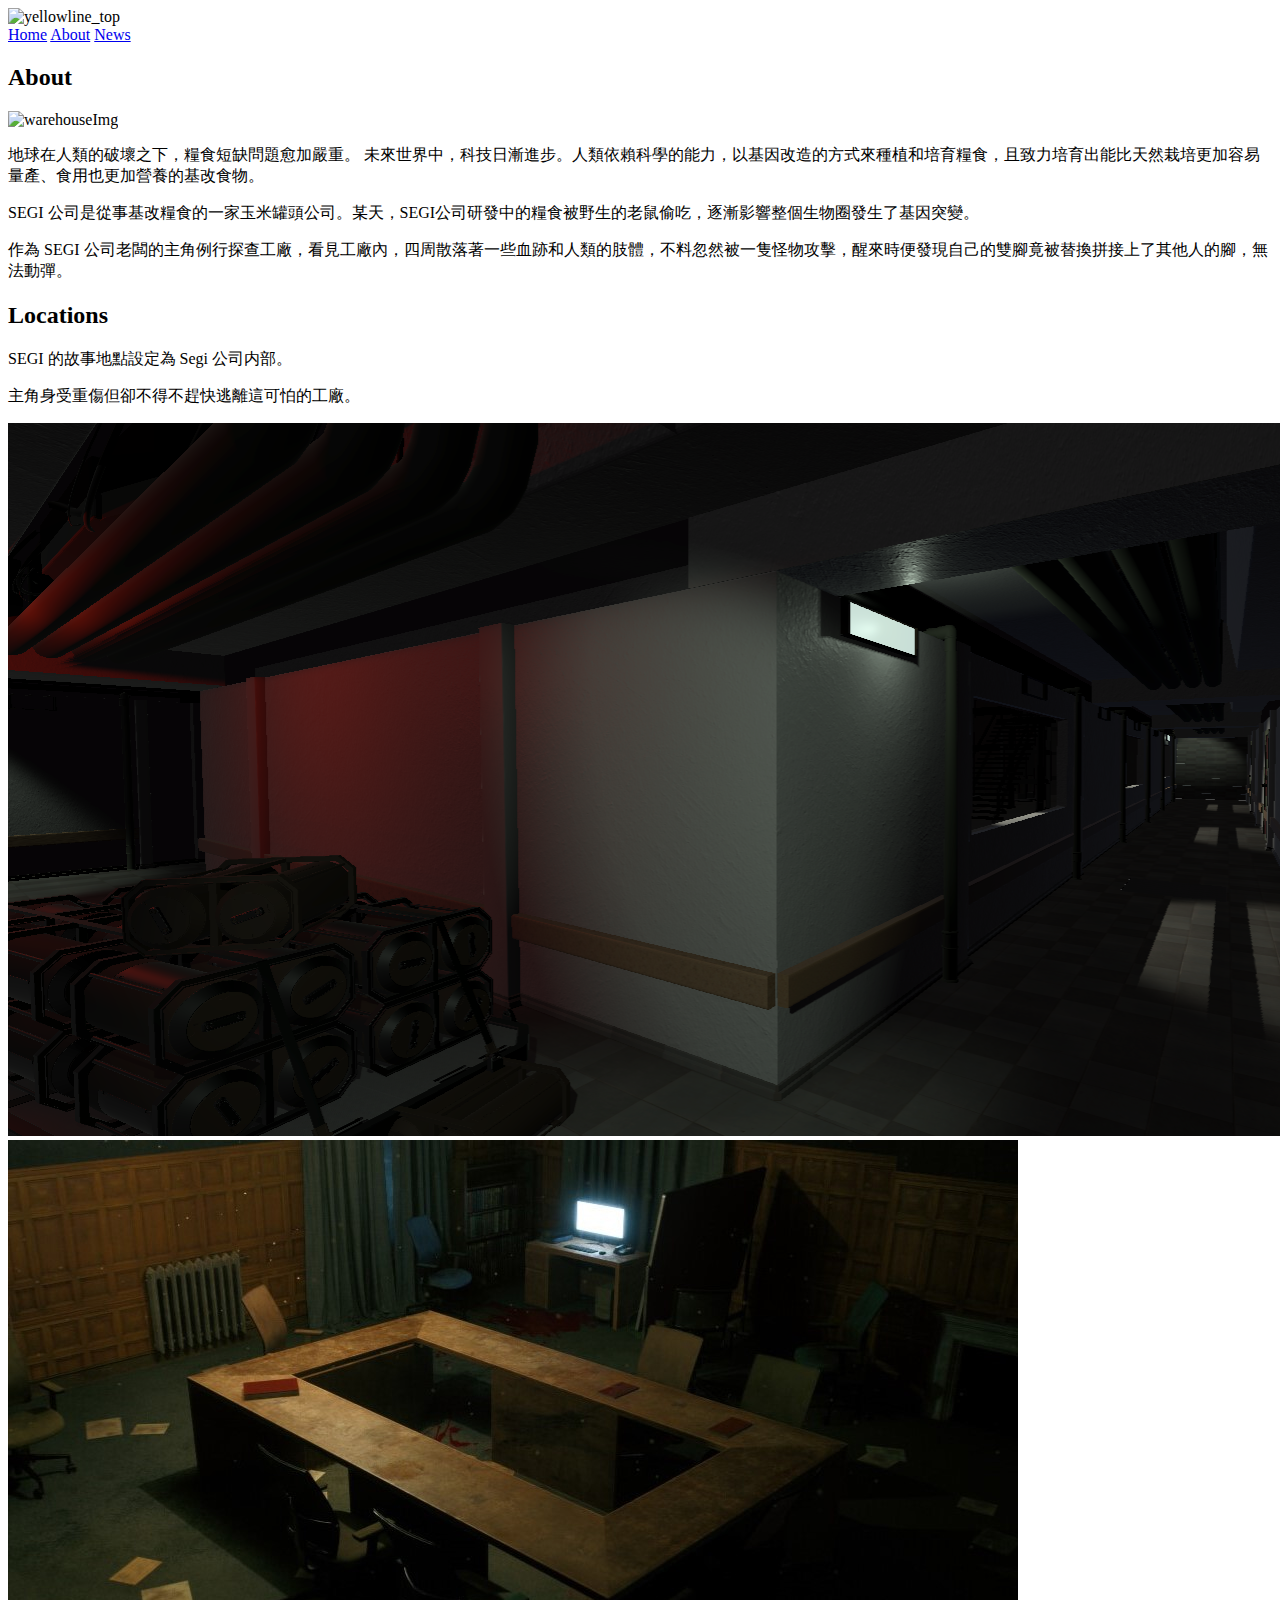
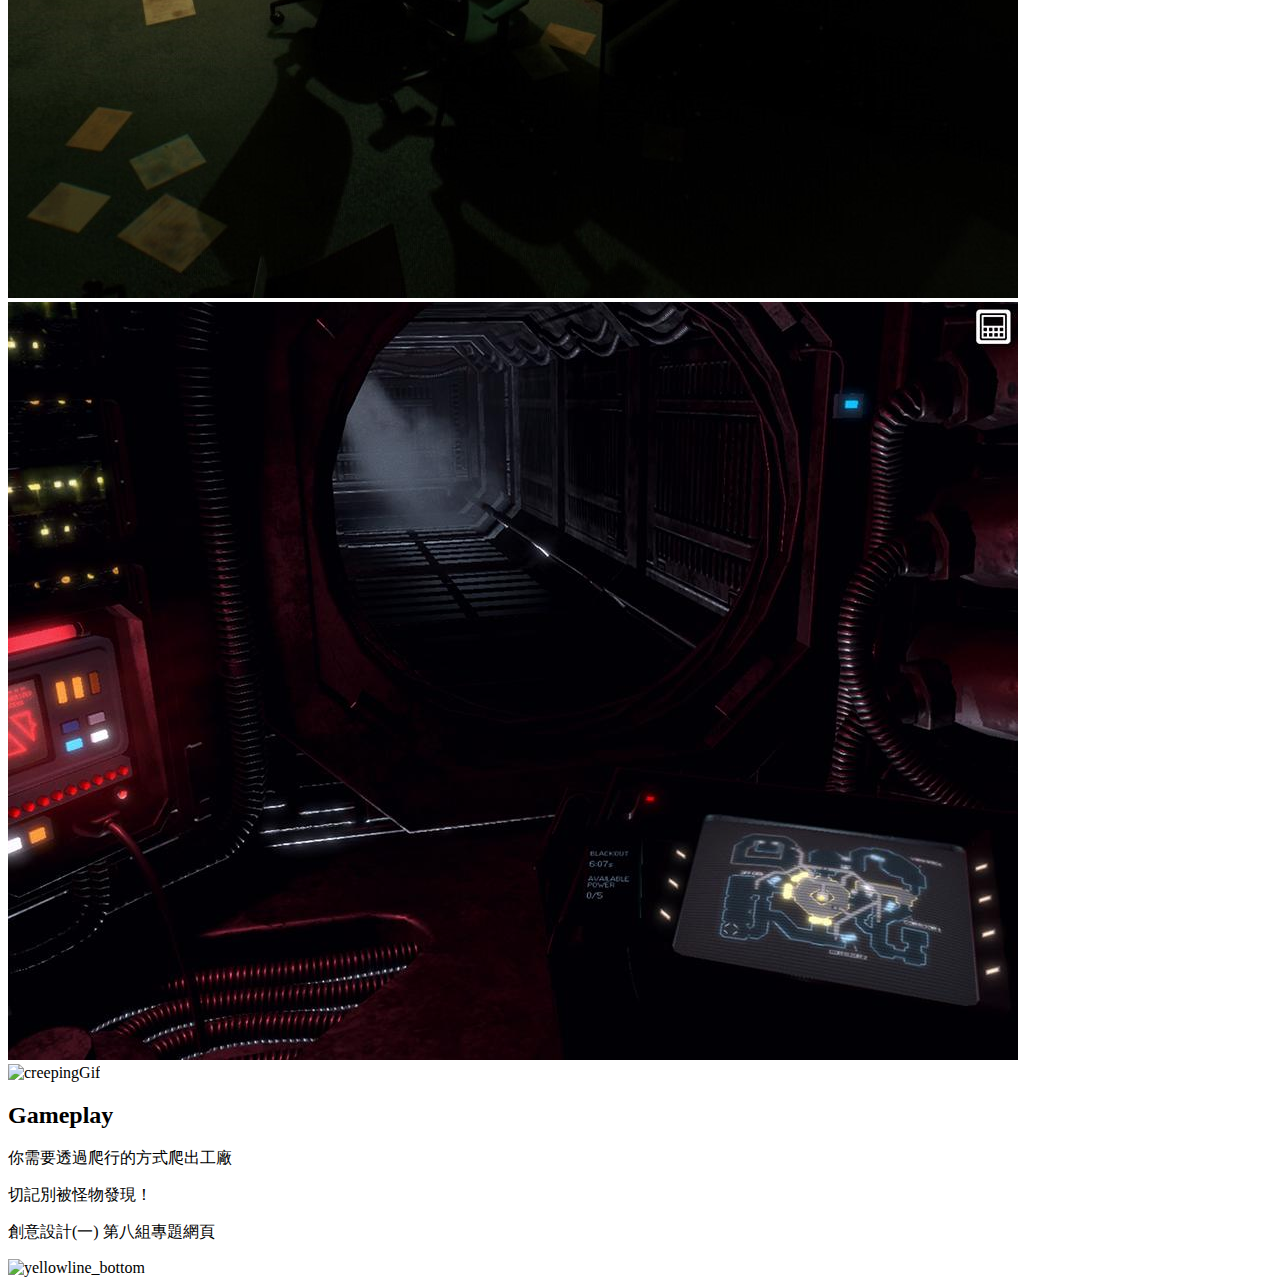
==== about.html @ afe6e3ba "SEGI websites uploaded" ====
<!DOCTYPE html>
<html lang="CH">
    <head >
        <meta charset="UTF-8">
        <meta http-equiv="X-UA-Compatible" content="IE=edge">
        <meta name="viewport" content="width=device-width, initial-scale=1.0">
        <title>SEGI | About</title>
        <link rel="icon" href="img/SEGI Icon.png">
    </head>
    <body>
        <header>          
            <!--上排黃色警告線-->
            <div class="content">     
                <img scr="img/yellowline_top.png" alt="yellowline_top">
            </div>              
            <!--導覽-->
            <div class="navigation">
                <nav>
                    <a href="index.html">Home</a>
                    <a href="about.html">About</a>
                    <a href="news.html">News</a>
                </nav>
            </div>
        </header>
        <main>
            <!--section_A-->
            <div class="section_A">
                <!--About標題文-->
                <div class="title_A">
                    <h2>About</h2>
                </div>
                <div class="aboutImg">
                    <img scr="img/warehouse.png" alt="warehouseImg" class="warehouseImg">
                </div>
                <div class="txt_A">
                    <p>地球在人類的破壞之下，糧食短缺問題愈加嚴重。
                        未來世界中，科技日漸進步。人類依賴科學的能力，以基因改造的方式來種植和培育糧食，且致力培育出能比天然栽培更加容易量產、食用也更加營養的基改食物。</p>
                    <p>SEGI 公司是從事基改糧食的一家玉米罐頭公司。某天，SEGI公司研發中的糧食被野生的老鼠偷吃，逐漸影響整個生物圈發生了基因突變。</p>
                    <p>作為 SEGI 公司老闆的主角例行探查工廠，看見工廠內，四周散落著一些血跡和人類的肢體，不料忽然被一隻怪物攻擊，醒來時便發現自己的雙腳竟被替換拼接上了其他人的腳，無法動彈。</p>
                </div>

            </div>
            <!--section_B-->
            <div class="section_B">
                <!--Location標題文-->
                <div class="title_B">
                    <h2>Locations</h2>
                </div>

                <!--地點圖，大張的-->
                <div class="txt_B">
                    <p> SEGI 的故事地點設定為 Segi 公司内部。</p>
                    <p>主角身受重傷但卻不得不趕快逃離這可怕的工廠。</p> 
                </div>
                <div class="corridorImg">
                    <img src="img/corridor.png" alt="corridorImg">
                </div>
                <!--地點圖，小張的-->
                <div class="locationImg">
                    <img src="img/office.jpg" alt="officeImg">
                    <img src="img/pipeline.jpg" alt="pipelineImg">
                </div>

            </div>
            <!--section_C-->
            <div class="section_C">
                <!--爬行GIF-->
                <div class="creepingGif">
                    <img src="img/creeping.gif" alt="creepingGif">
                </div>
                <!--Gameplay標題文-->
                <div class="title_C">
                    <h2>Gameplay</h2>
                </div>
                <div class="txt_C">
                    <p>你需要透過爬行的方式爬出工廠</p>
                    <p>切記別被怪物發現！</p>
                </div>
            </div>
        </main>
        <footer>
            <!--copyright-->
            <div class="bottom">
                <p>創意設計(一) 第八組專題網頁</p>
                <!--下排黃色警告線-->
                <img scr="img/yellowline_bottom.png" alt="yellowline_bottom">
            </div>
        </footer>
    </body>
</html>
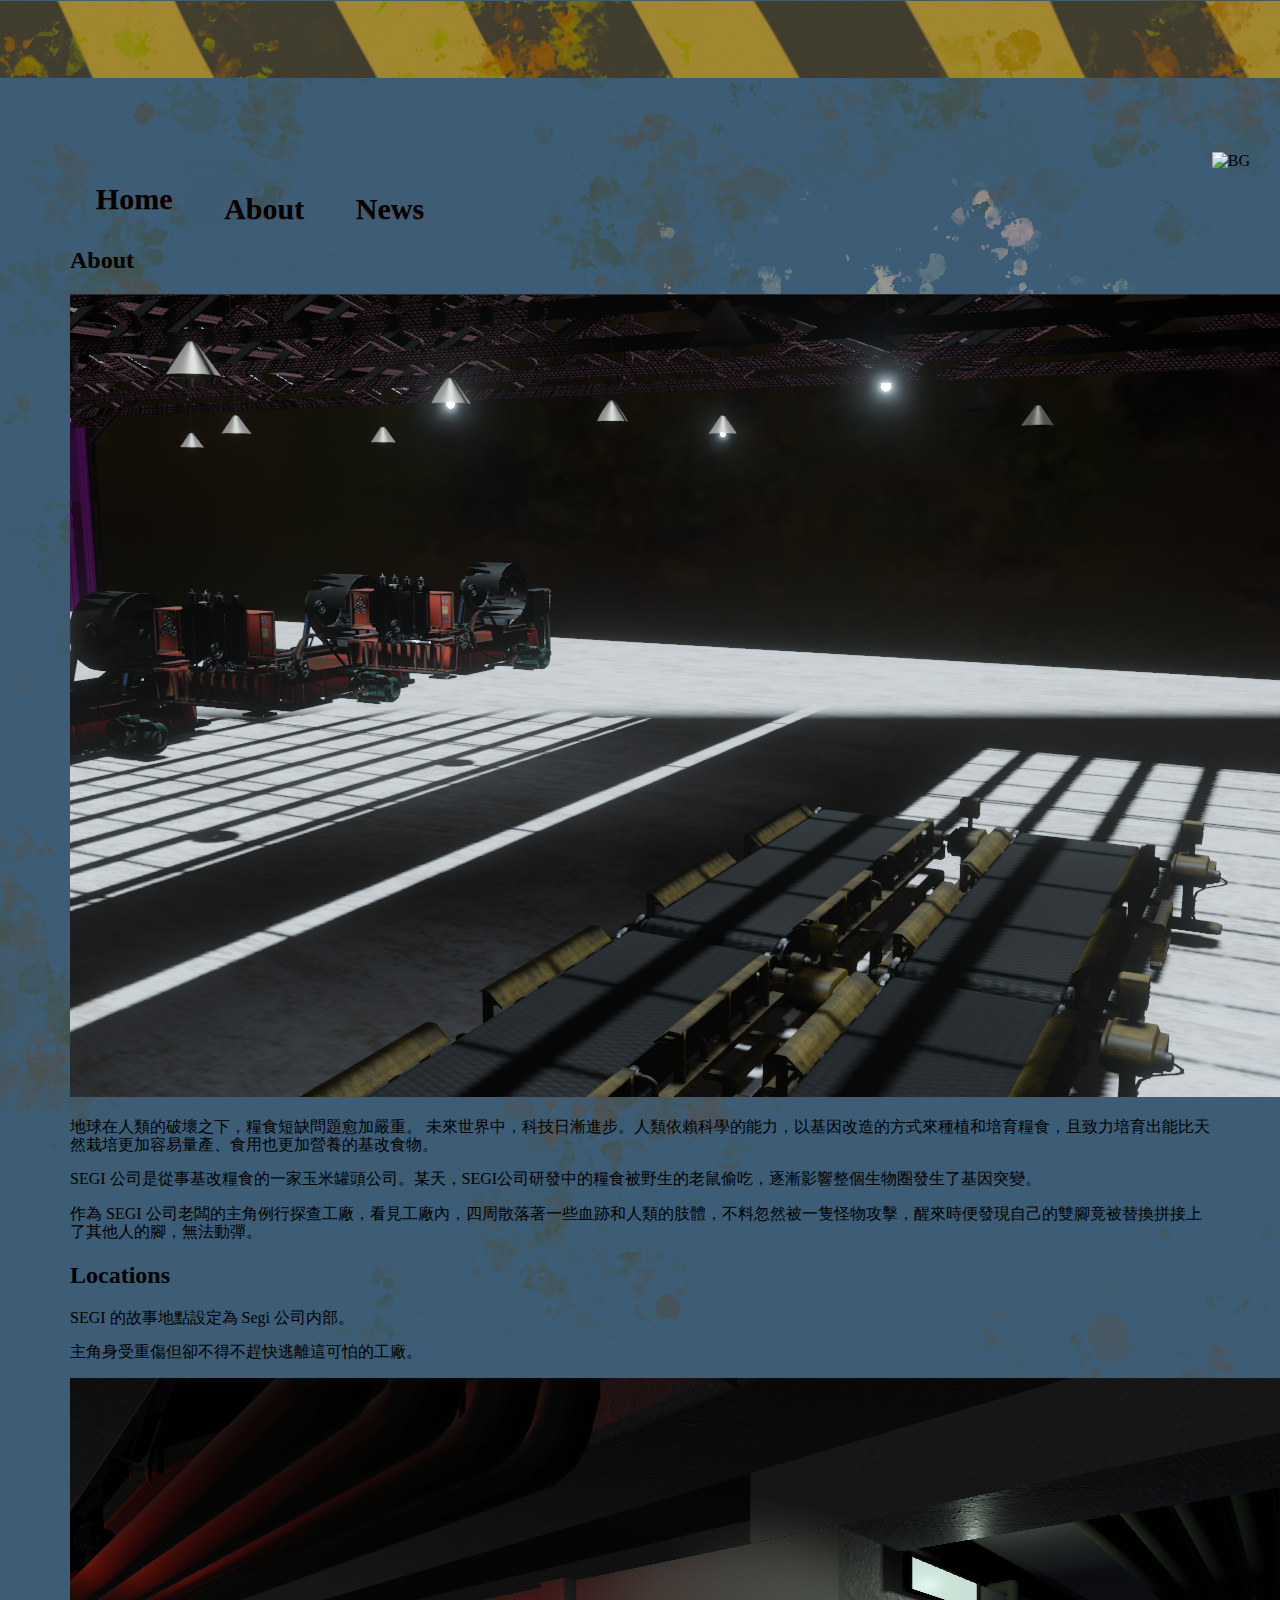
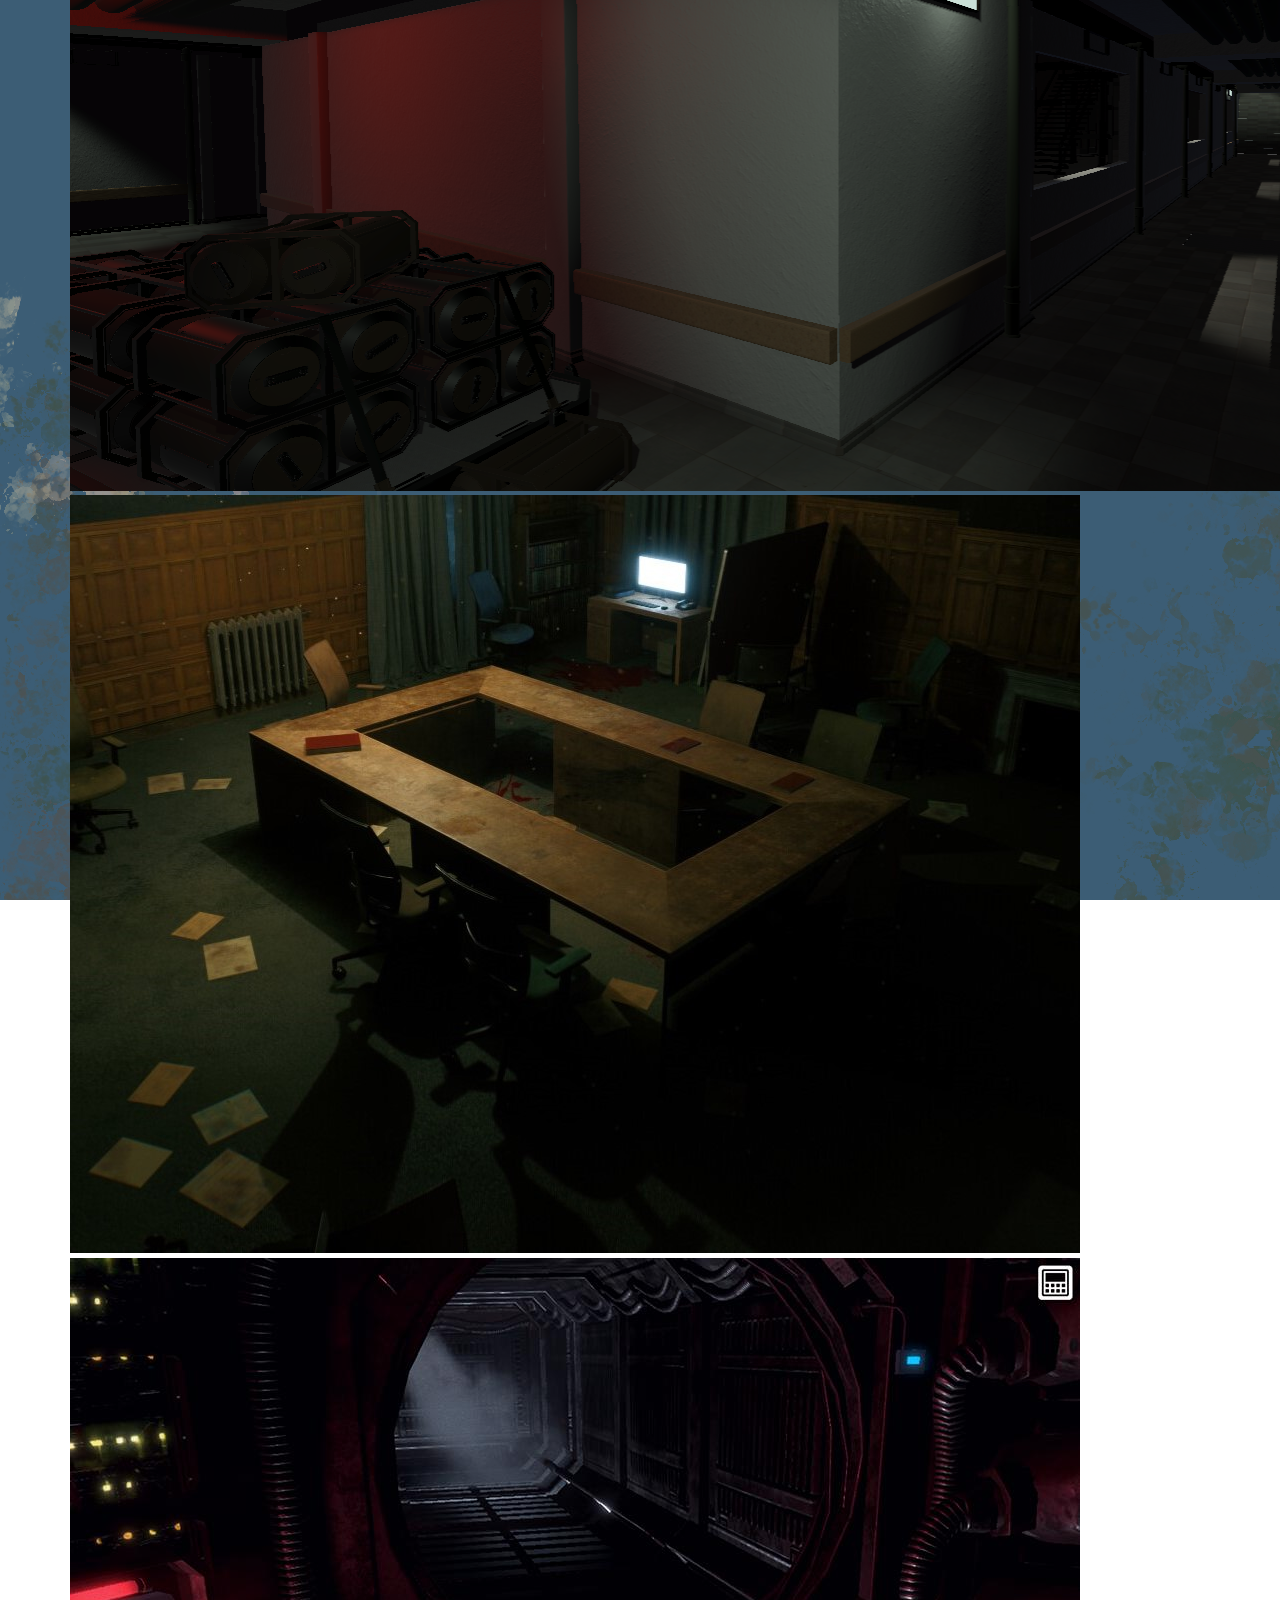
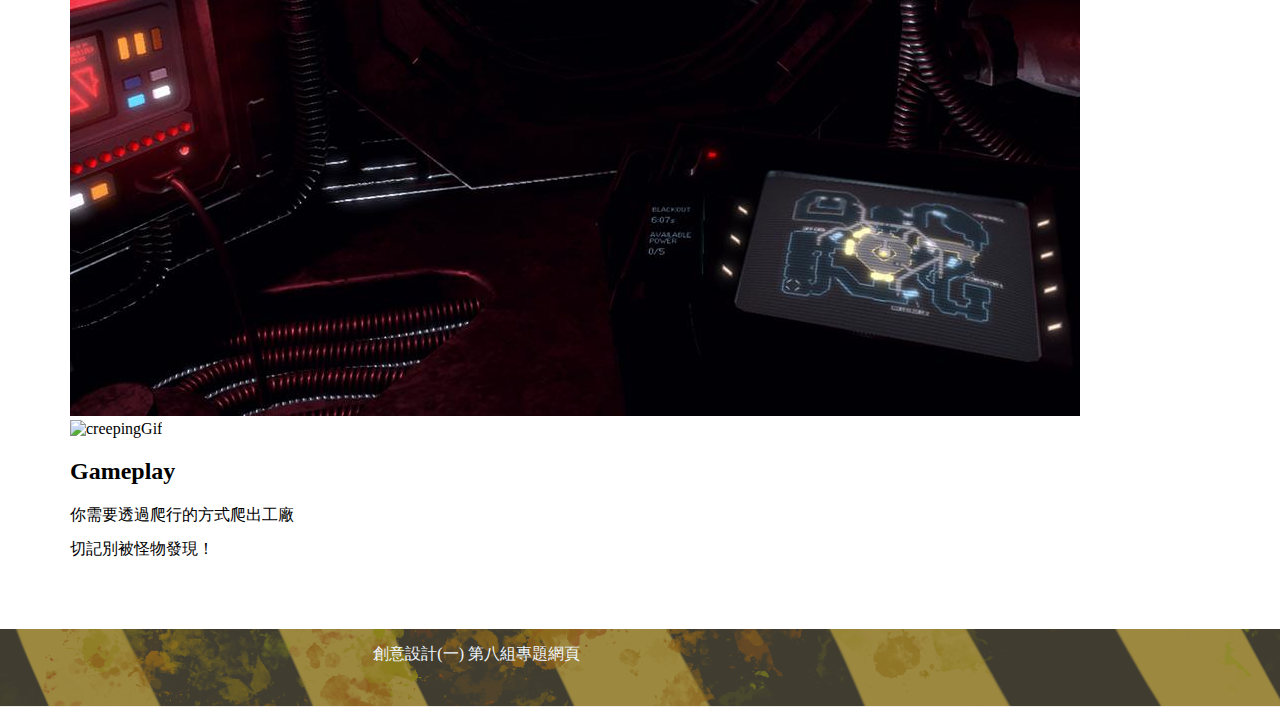
==== commit f6c8f0ae: "add Css.file" ====
--- a/about.html
+++ b/about.html
@@ -6,40 +6,45 @@
         <meta name="viewport" content="width=device-width, initial-scale=1.0">
         <title>SEGI | About</title>
         <link rel="icon" href="img/SEGI Icon.png">
+        <link rel="stylesheet" href="CSS/normalize.css"> 
+        <link rel="stylesheet" href="CSS/style.css">
+        <link rel="stylesheet" href="CSS/about.css">
     </head>
     <body>
         <header>          
             <!--上排黃色警告線-->
             <div class="content">     
-                <img scr="img/yellowline_top.png" alt="yellowline_top">
+                <img src="img/yellowlineUp.png" alt="yellowline_top">
             </div>              
-            <!--導覽-->
-            <div class="navigation">
-                <nav>
-                    <a href="index.html">Home</a>
-                    <a href="about.html">About</a>
-                    <a href="news.html">News</a>
-                </nav>
-            </div>
+        
         </header>
         <main>
+            <!-- BG -->
+            <div class="background">
+                <img src="./img/segi_background2.png" alt="BG">
+            </div>
+            <!-- nav -->
+            <nav class="navigation">
+                <a href="index.html" class="Home" >Home</a>
+                <a href="about.html" class="About">About</a>
+                <a href="news.html" class="News">News</a>
+            </nav>
             <!--section_A-->
-            <div class="section_A">
                 <!--About標題文-->
-                <div class="title_A">
+                <div class="About_title">
                     <h2>About</h2>
                 </div>
-                <div class="aboutImg">
-                    <img scr="img/warehouse.png" alt="warehouseImg" class="warehouseImg">
+                <div class="A_index">
+                    <div class="aboutImg">
+                        <img src="img/warehouse.png" alt="warehouseImg" class="warehouseImg">
+                    </div>
+                    <div class="txt_A">
+                        <p>地球在人類的破壞之下，糧食短缺問題愈加嚴重。
+                            未來世界中，科技日漸進步。人類依賴科學的能力，以基因改造的方式來種植和培育糧食，且致力培育出能比天然栽培更加容易量產、食用也更加營養的基改食物。</p>
+                        <p>SEGI 公司是從事基改糧食的一家玉米罐頭公司。某天，SEGI公司研發中的糧食被野生的老鼠偷吃，逐漸影響整個生物圈發生了基因突變。</p>
+                        <p>作為 SEGI 公司老闆的主角例行探查工廠，看見工廠內，四周散落著一些血跡和人類的肢體，不料忽然被一隻怪物攻擊，醒來時便發現自己的雙腳竟被替換拼接上了其他人的腳，無法動彈。</p>
+                    </div>
                 </div>
-                <div class="txt_A">
-                    <p>地球在人類的破壞之下，糧食短缺問題愈加嚴重。
-                        未來世界中，科技日漸進步。人類依賴科學的能力，以基因改造的方式來種植和培育糧食，且致力培育出能比天然栽培更加容易量產、食用也更加營養的基改食物。</p>
-                    <p>SEGI 公司是從事基改糧食的一家玉米罐頭公司。某天，SEGI公司研發中的糧食被野生的老鼠偷吃，逐漸影響整個生物圈發生了基因突變。</p>
-                    <p>作為 SEGI 公司老闆的主角例行探查工廠，看見工廠內，四周散落著一些血跡和人類的肢體，不料忽然被一隻怪物攻擊，醒來時便發現自己的雙腳竟被替換拼接上了其他人的腳，無法動彈。</p>
-                </div>
-
-            </div>
             <!--section_B-->
             <div class="section_B">
                 <!--Location標題文-->
@@ -83,7 +88,7 @@
             <div class="bottom">
                 <p>創意設計(一) 第八組專題網頁</p>
                 <!--下排黃色警告線-->
-                <img scr="img/yellowline_bottom.png" alt="yellowline_bottom">
+                <img src="img/yellowlineDown.png" alt="yellowline_top" class="topimg">
             </div>
         </footer>
     </body>
--- a/CSS/style.css
+++ b/CSS/style.css
@@ -0,0 +1,131 @@
+html
+{
+    font-family: Jura;
+    box-sizing: border-box;
+    
+}
+a
+{
+    text-decoration:none;
+    font-weight: 700;
+    color: #000000;
+}
+
+
+main{
+    margin: 70px; 
+}
+body 
+{
+    background-image:url("../img/background.png");
+    overflow-x: hidden;
+    background-repeat:no-repeat;
+}
+
+*,*:after,*:before
+{
+    box-sizing: inherit;
+}
+
+/* bg */
+.background
+{
+    position: absolute;
+    z-index: -1;
+    right:30px;
+   
+}
+.background img
+{
+
+    width: 1450px;
+    height: 2000px;
+}
+/* nav */
+.navigation 
+{
+    display: flex;
+    justify-content: space-around;
+    width:380px;
+    font-size: 30px;
+    text-shadow: 0px 1.2px 0px #643434;
+}
+.Home
+{
+    margin-top: 30px;
+}
+.About
+{
+    margin-top: 40px;
+}
+.News
+{
+    margin-top: 40px;
+}
+
+/* logo */
+.section_01
+{
+    display: flex;
+    flex-direction: row-reverse;
+}
+.logoImg
+{
+    width: 250px;
+    margin: 50px;
+}
+
+/* title image */
+.mainmenu
+{
+   text-align: center;
+}
+.titleImg
+{
+   width: 1000px;
+}
+
+.txt_02
+{
+    margin-top: 100px;
+    font-family: Impact;
+}
+.txt_02 h3
+{
+    font-size: 35px;
+}
+
+/* 3 */
+
+.section_03
+{
+    margin-top: 300px;
+    margin-bottom: 300px;
+    display: flex;
+    justify-content: space-around;
+    font-size: 30px;
+}
+
+.section_03 img
+{
+    width:400px;
+    height: 250px;
+}
+
+.left{
+    text-align: center;
+}
+
+.right
+{
+    text-align: center;
+}
+
+/* footer */
+.bottom p 
+{
+    position: absolute;
+    right: 700px;
+    color: aliceblue;
+    font-weight: 800px;
+}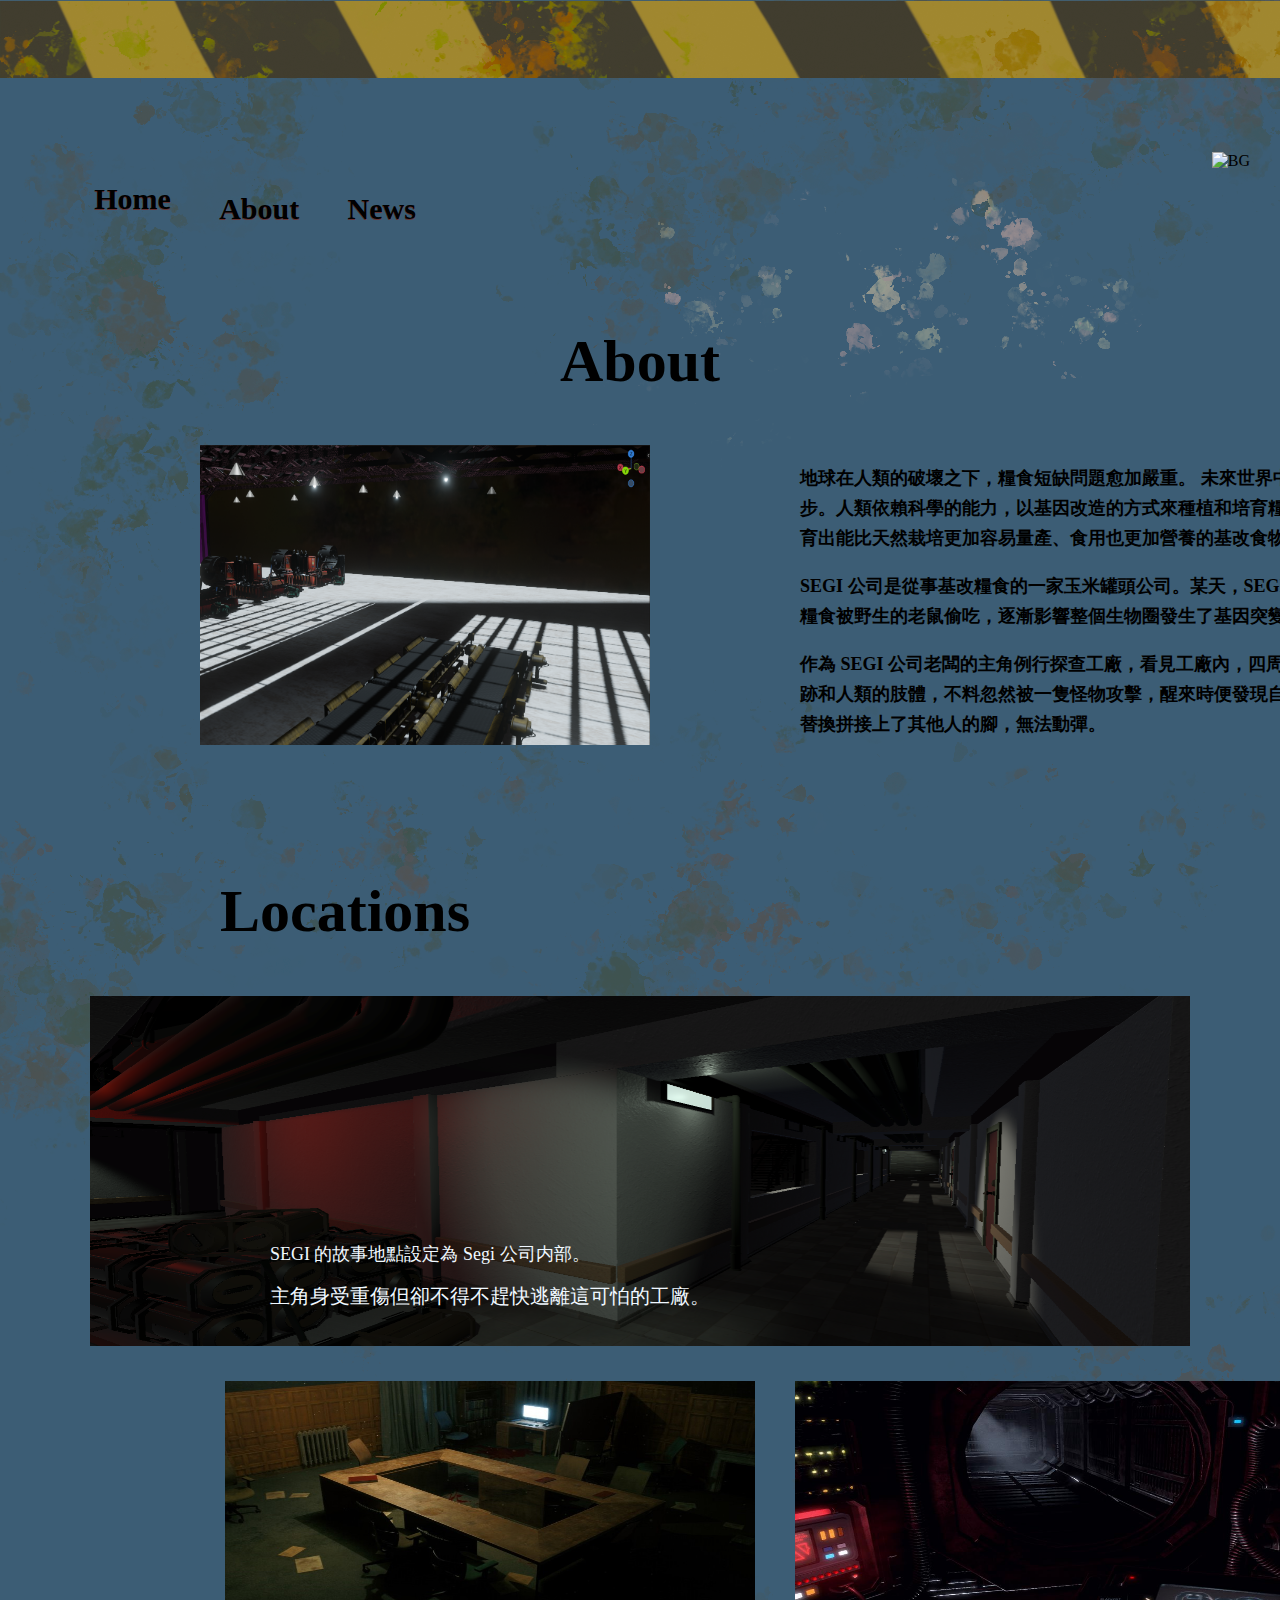
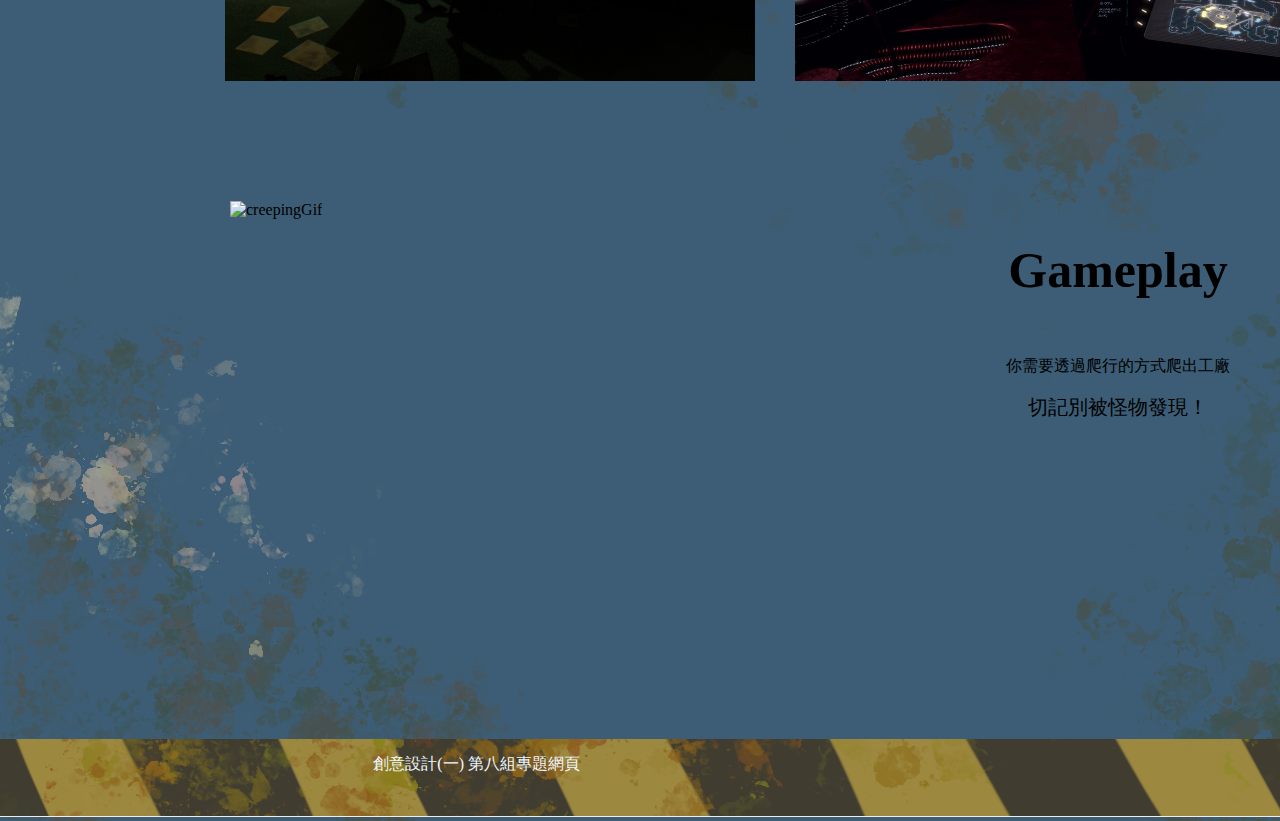
==== commit 43cc541b: "error correction" ====
--- a/about.html
+++ b/about.html
@@ -20,7 +20,7 @@
         </header>
         <main>
             <!-- BG -->
-            <div class="background">
+            <div class="background_about">
                 <img src="./img/segi_background2.png" alt="BG">
             </div>
             <!-- nav -->
@@ -55,15 +55,17 @@
                 <!--地點圖，大張的-->
                 <div class="txt_B">
                     <p> SEGI 的故事地點設定為 Segi 公司内部。</p>
-                    <p>主角身受重傷但卻不得不趕快逃離這可怕的工廠。</p> 
+                    <p id="big">主角身受重傷但卻不得不趕快逃離這可怕的工廠。</p> 
                 </div>
-                <div class="corridorImg">
-                    <img src="img/corridor.png" alt="corridorImg">
-                </div>
-                <!--地點圖，小張的-->
-                <div class="locationImg">
-                    <img src="img/office.jpg" alt="officeImg">
-                    <img src="img/pipeline.jpg" alt="pipelineImg">
+                <div class="B_img">
+                    <div class="corridorImg">
+                        <img src="img/corridor.png" alt="corridorImg" class="B_bigImg">
+                    </div>
+                    <!--地點圖，小張的-->
+                    <div class="locationImg">
+                        <img src="img/office.jpg" alt="officeImg" class="B_smallImg">
+                        <img src="img/pipeline.jpg" alt="pipelineImg"  class="B_smallImg">
+                    </div>
                 </div>
 
             </div>
@@ -74,12 +76,12 @@
                     <img src="img/creeping.gif" alt="creepingGif">
                 </div>
                 <!--Gameplay標題文-->
-                <div class="title_C">
+                <div class="gameplay_txt">
                     <h2>Gameplay</h2>
-                </div>
-                <div class="txt_C">
-                    <p>你需要透過爬行的方式爬出工廠</p>
-                    <p>切記別被怪物發現！</p>
+                    <div class="txt_C">
+                        <p>你需要透過爬行的方式爬出工廠</p>
+                        <p id="dont">切記別被怪物發現！</p>
+                    </div>
                 </div>
             </div>
         </main>
--- a/CSS/style.css
+++ b/CSS/style.css
@@ -37,7 +37,6 @@
 }
 .background img
 {
-
     width: 1450px;
     height: 2000px;
 }
@@ -46,7 +45,7 @@
 {
     display: flex;
     justify-content: space-around;
-    width:380px;
+    width:370px;
     font-size: 30px;
     text-shadow: 0px 1.2px 0px #643434;
 }
--- a/CSS/about.css
+++ b/CSS/about.css
@@ -0,0 +1,113 @@
+/* BG */
+.background_about
+{
+    position: absolute;
+    z-index: -1;
+    right:30px;
+
+}
+.background_about img
+{
+    width: 1450px;
+    height: 2300px;
+    margin-bottom: 100px;
+}
+/* A */
+.About_title
+{
+    margin-right: 490px;
+    font-size: 40px;
+    margin-top: 50px;
+    display: flex;
+    flex-direction: row-reverse;
+}
+.A_index
+{
+    margin-left: 130px;
+    width: 1200px;
+    display: flex;
+    justify-content: space-between;
+}
+.warehouseImg
+{
+    width: 450px;
+    height: 300px;
+}
+
+.txt_A
+{
+    font-size: 18px;
+    font-weight: 600;
+    width:600px;
+    line-height: 30px;
+}
+/* B */
+.title_B
+{
+    margin:120px auto 0px 150px;
+    font-size: 40px;
+}
+.txt_B
+{
+    position: absolute;
+    color: aliceblue;
+    margin-top: 230px;
+    left:270px;
+    font-size: 18px;
+}
+#big{
+    font-size: 20px;
+}
+.B_img
+{
+    text-align: center;
+}
+.B_bigImg
+{
+    width: 1100px;
+    height:350px;
+}
+
+.B_smallImg
+{
+    width:530px;
+}
+
+.locationImg
+{
+    margin: 30px 155px;
+    width:1100px;
+    height: 300px;
+    display: flex;
+    justify-content: space-between;
+}
+/* C */
+.section_C
+{
+    width: 1000px;
+    margin: 120px auto 300px 160px;
+    display: flex;
+    justify-content: space-between;
+
+}
+
+.gameplay_txt
+{
+    display:flex;
+    flex-direction:column ;
+    text-align: center;
+}
+ 
+.creepingGif img
+{
+    width: 700px;
+}
+
+.gameplay_txt h2
+{
+    font-size: 50px;
+}
+#dont
+{
+    font-size: 20px;
+}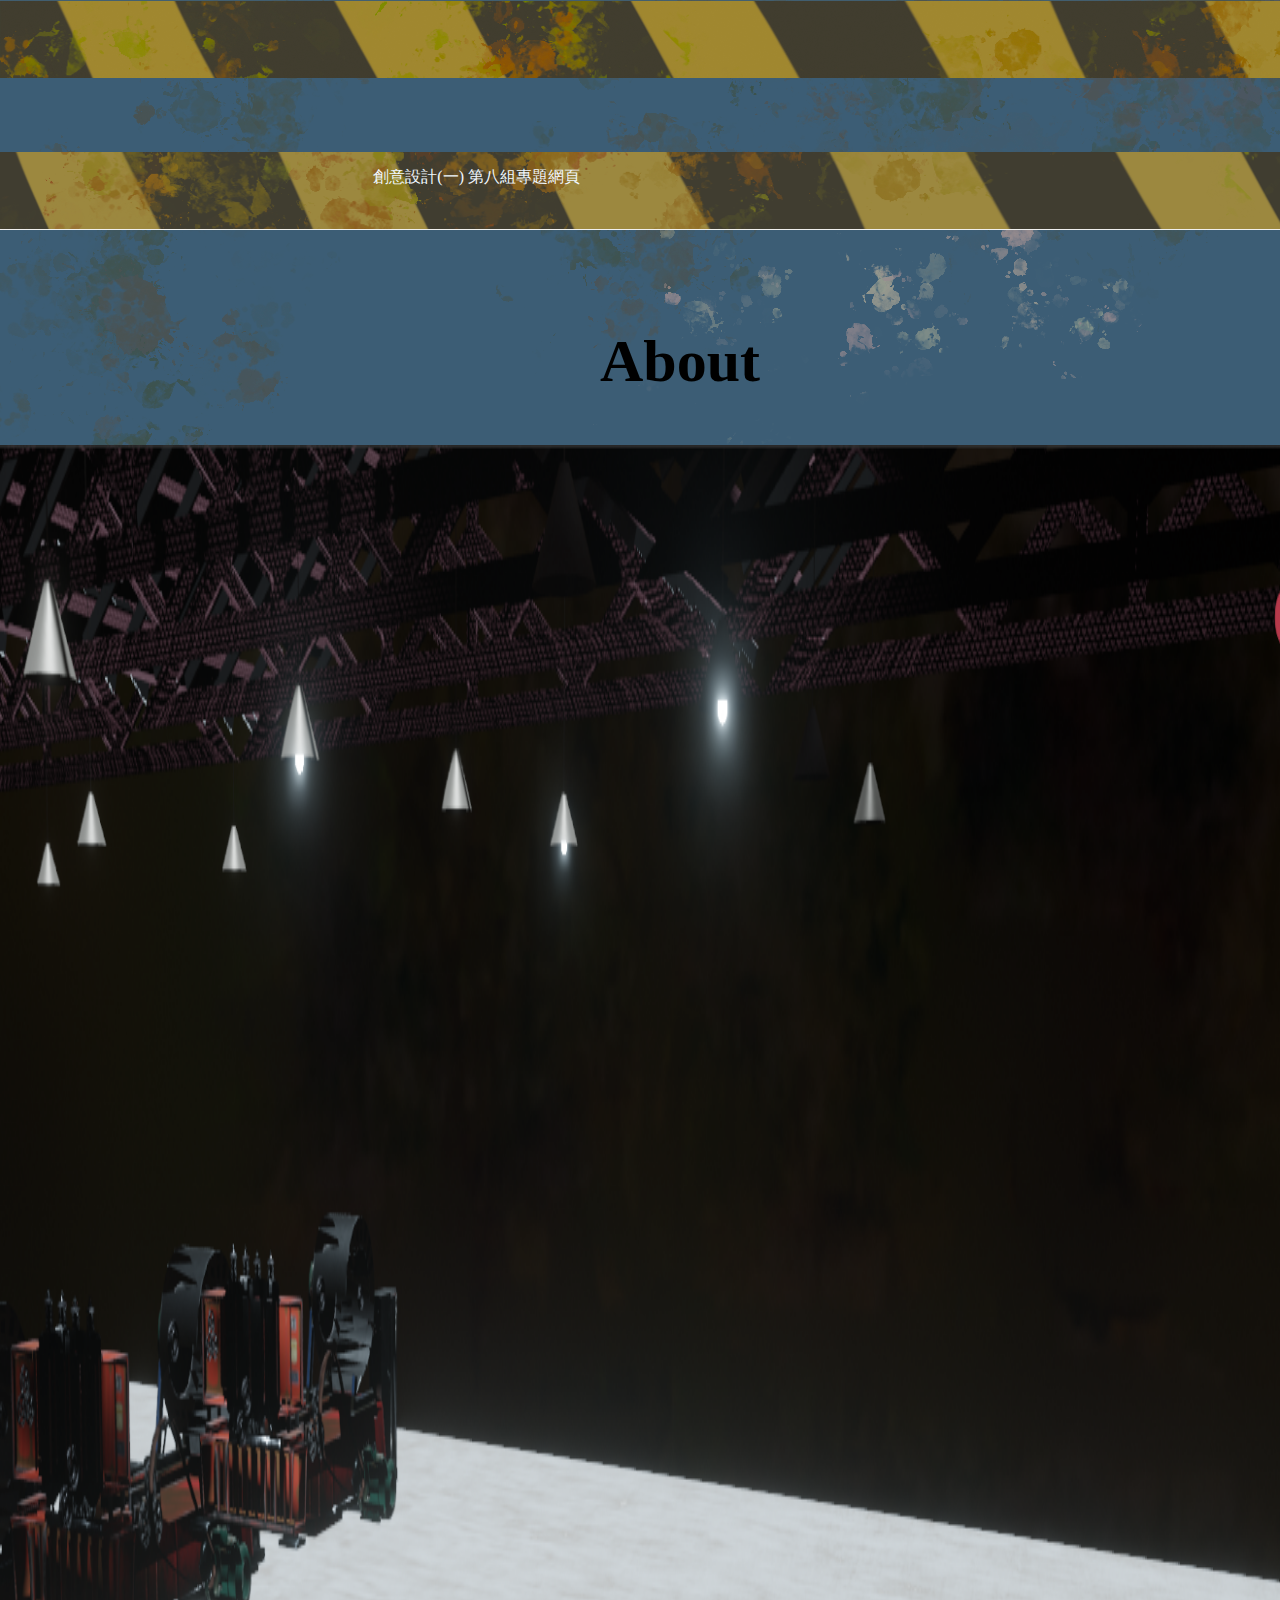
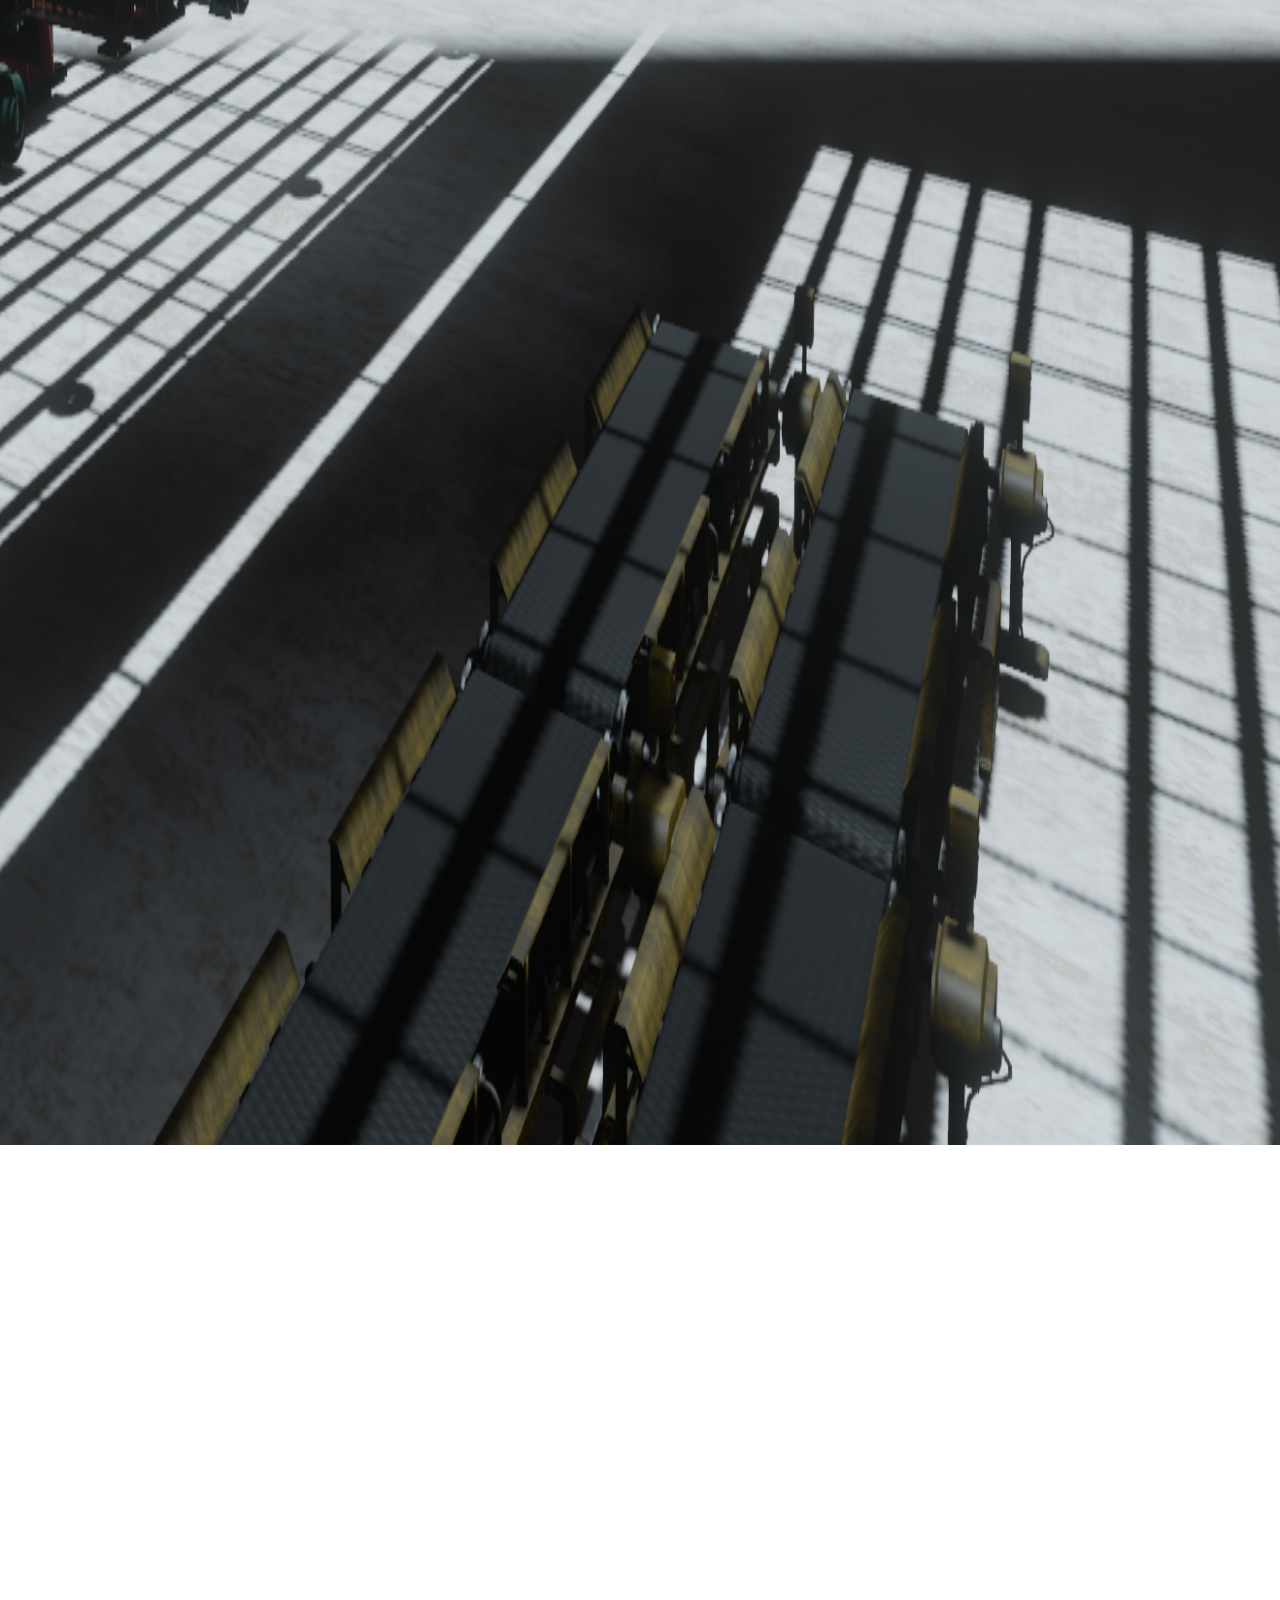
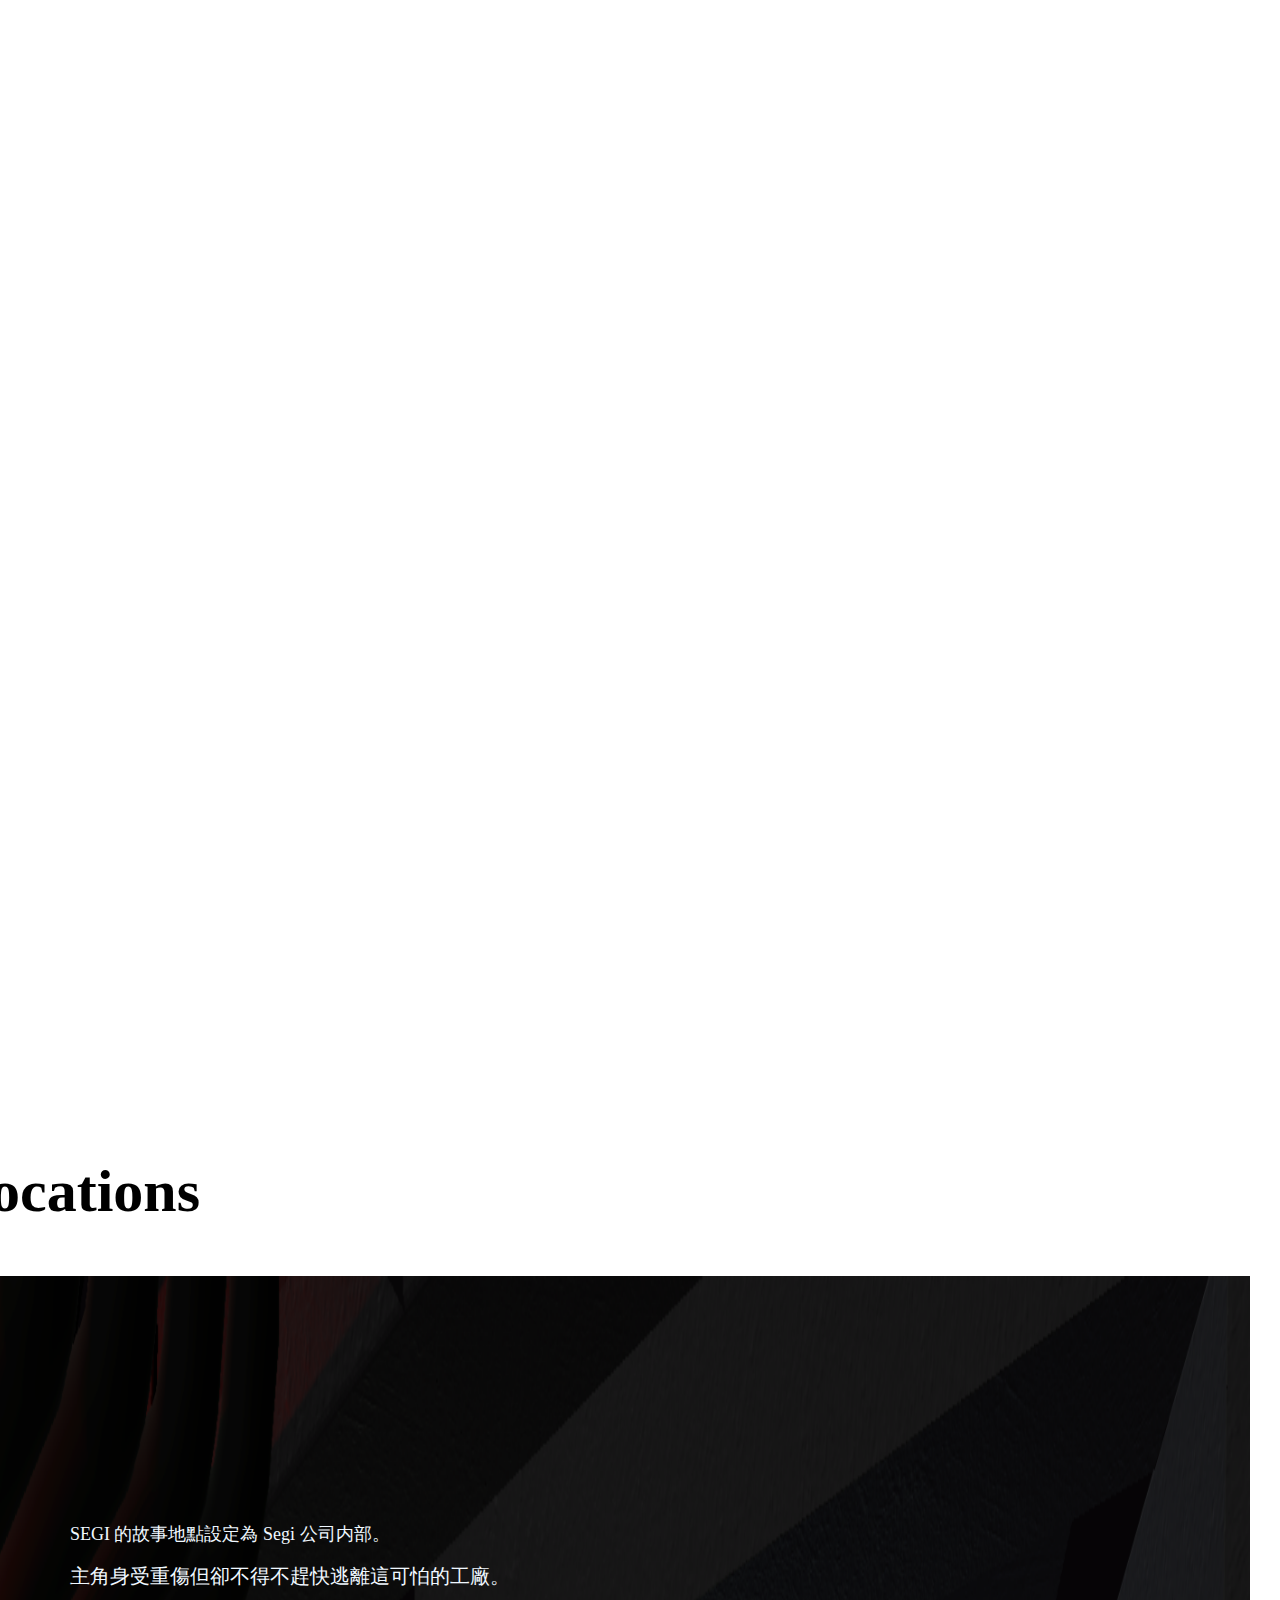
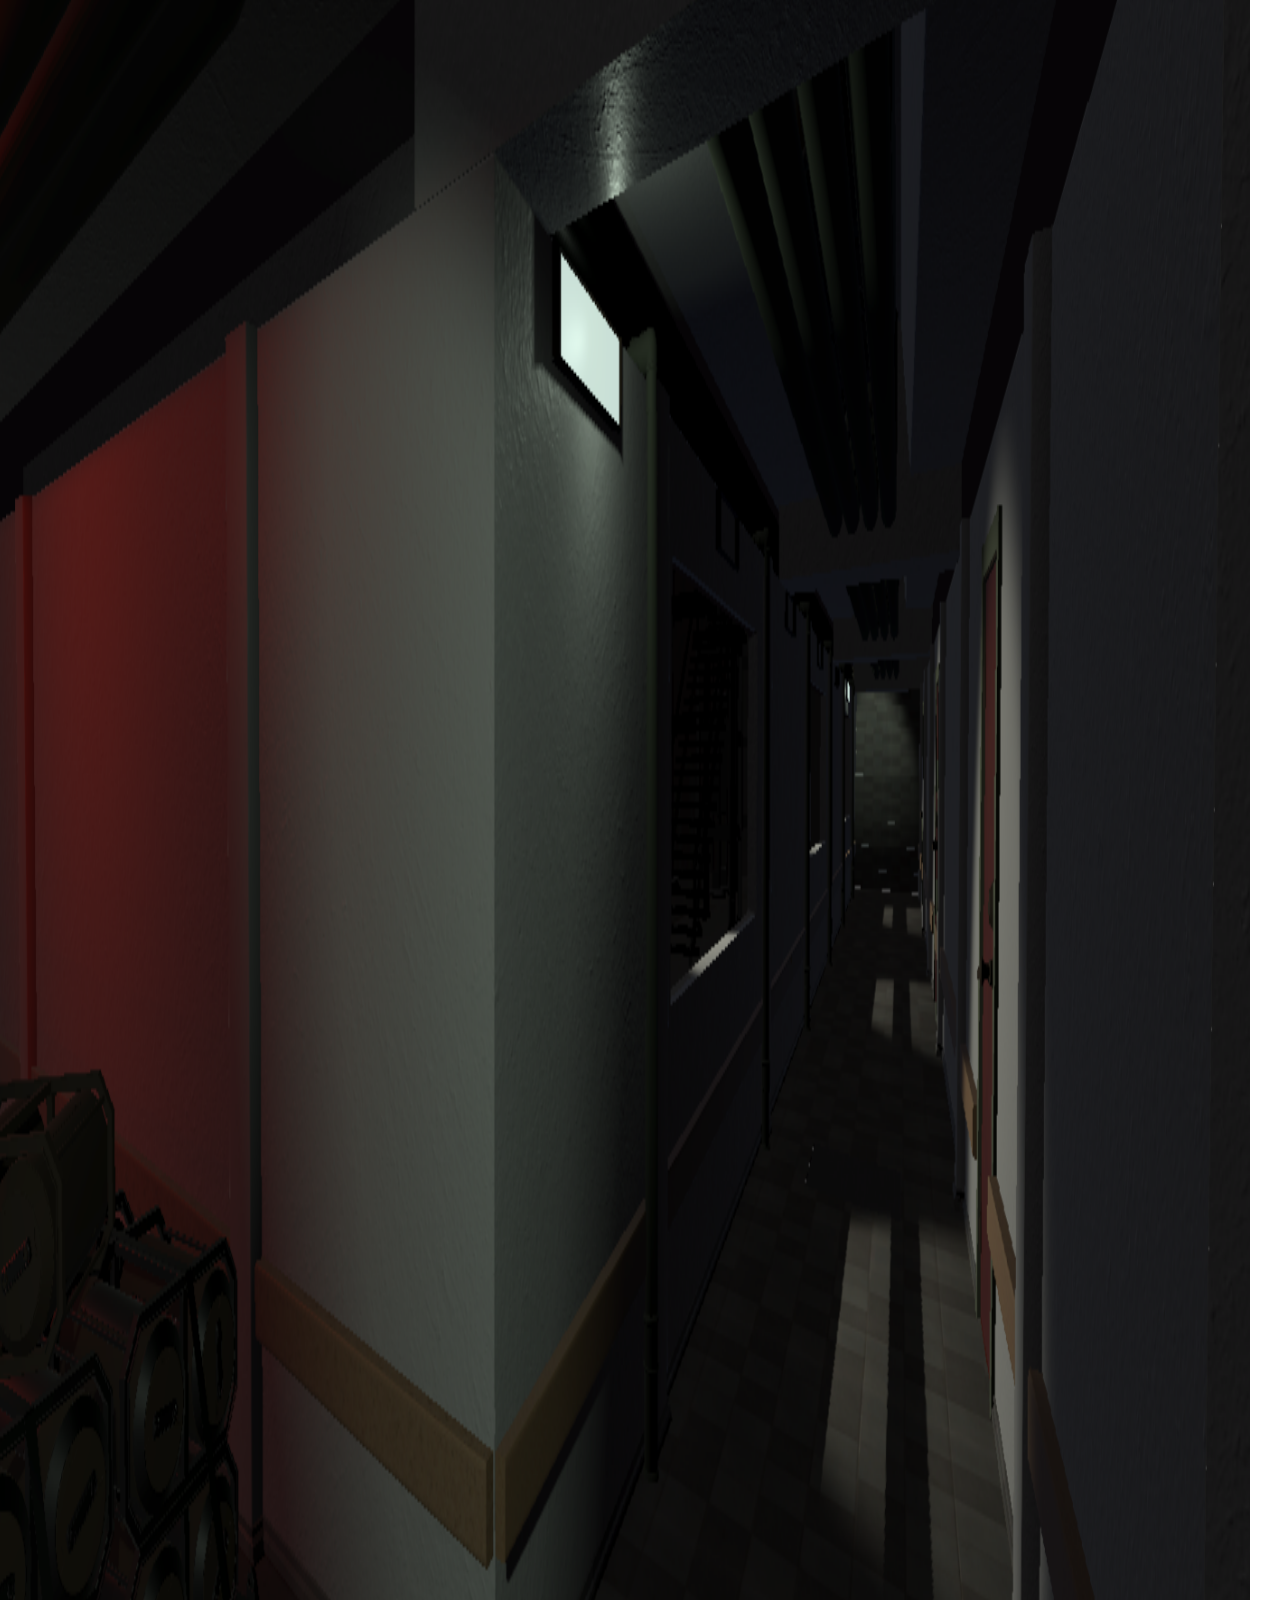
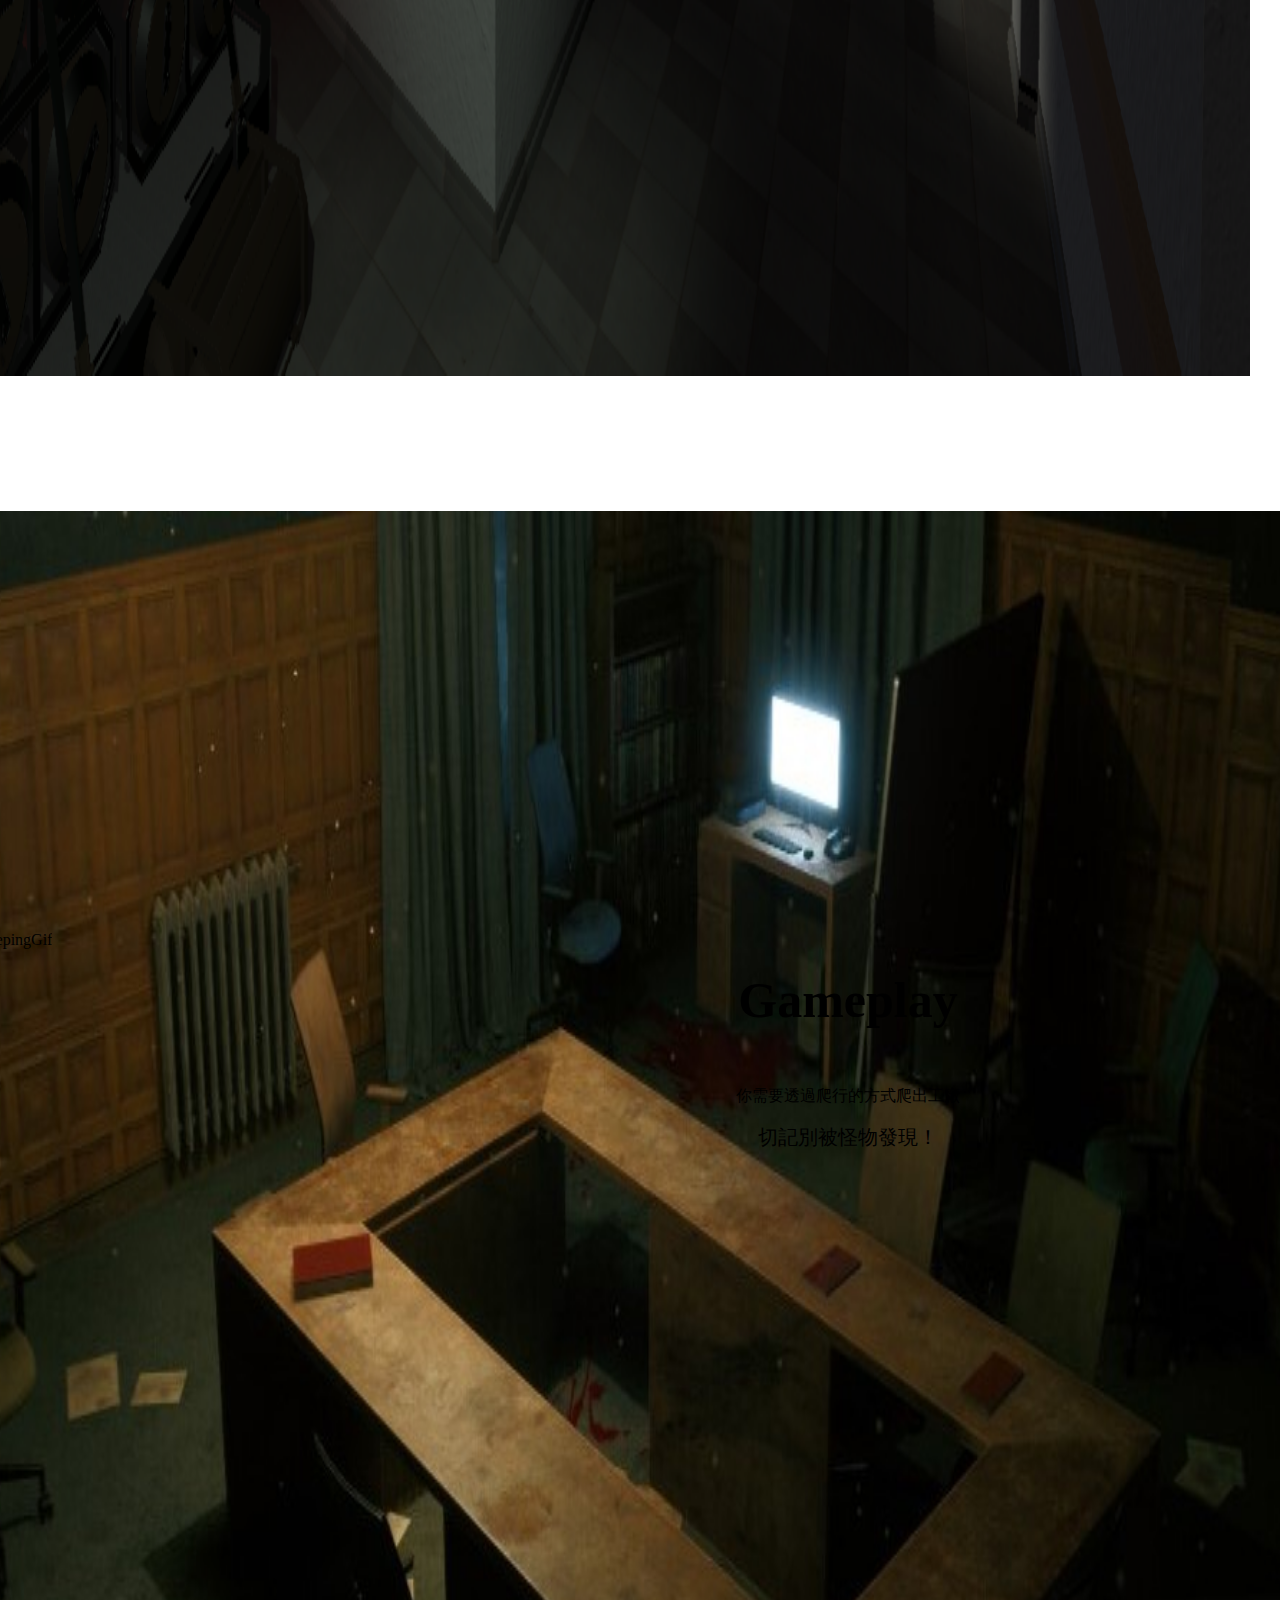
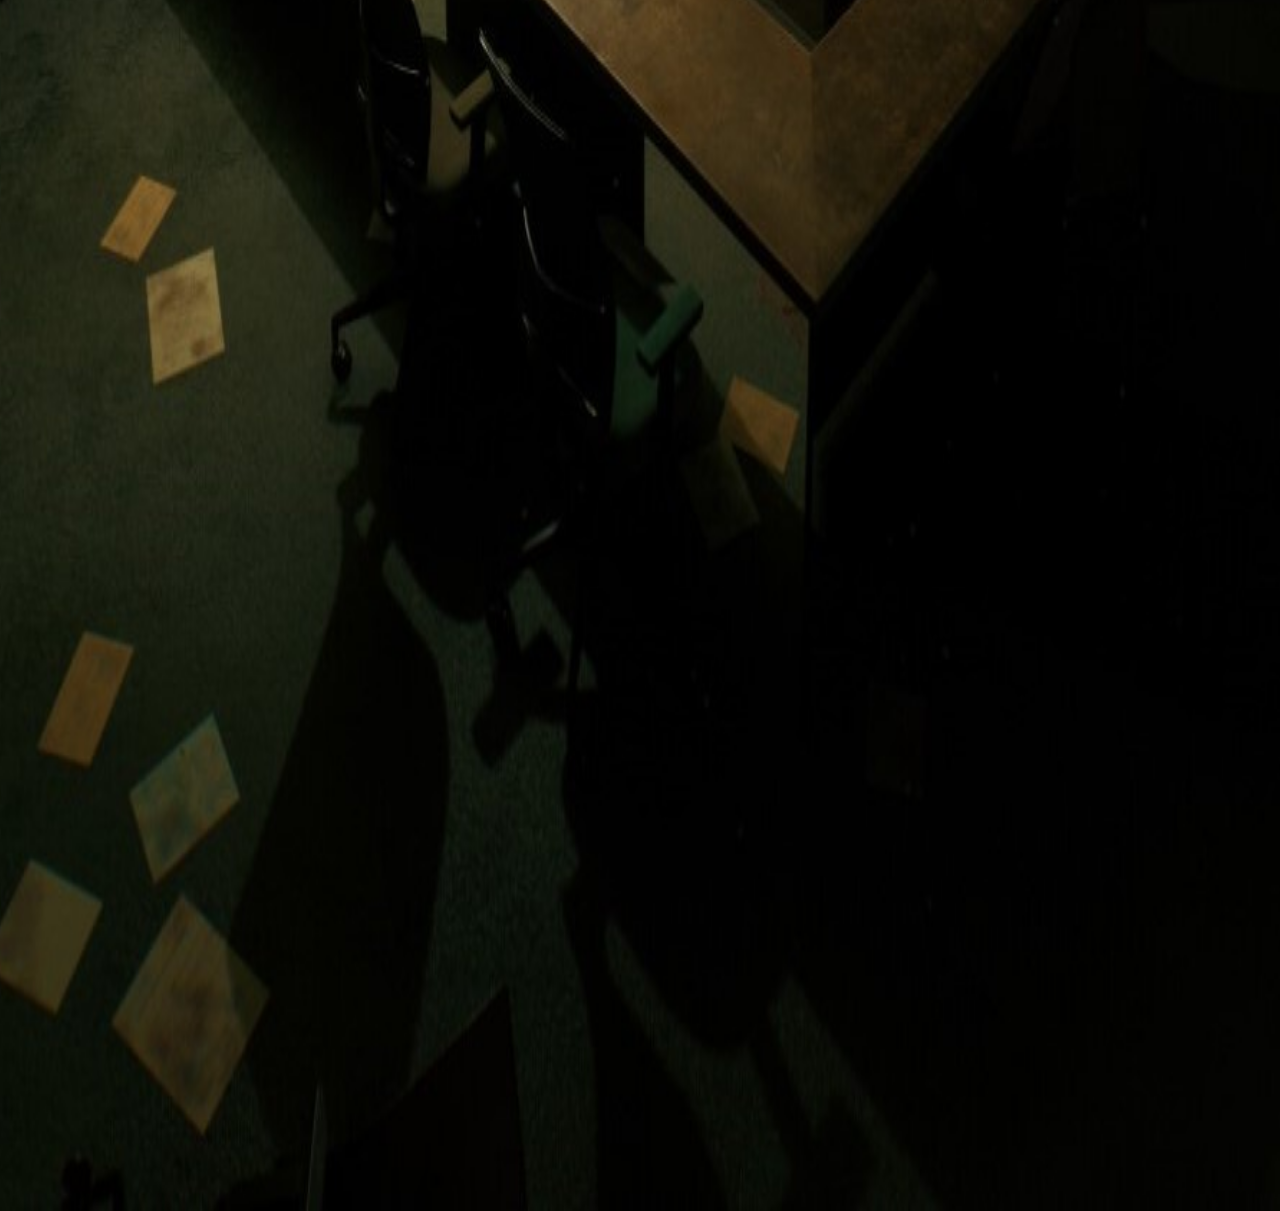
==== commit ff3cd6c2: "Merge branch 'main' of https://github.com/nahumhong/SEGI_websites" ====
--- a/about.html
+++ b/about.html
@@ -21,6 +21,8 @@
         <main>
             <!-- BG -->
             <div class="background_about">
+
+            <div class="background">
                 <img src="./img/segi_background2.png" alt="BG">
             </div>
             <!-- nav -->
--- a/CSS/style.css
+++ b/CSS/style.css
@@ -46,6 +46,7 @@
     display: flex;
     justify-content: space-around;
     width:370px;
+    width:380px;
     font-size: 30px;
     text-shadow: 0px 1.2px 0px #643434;
 }
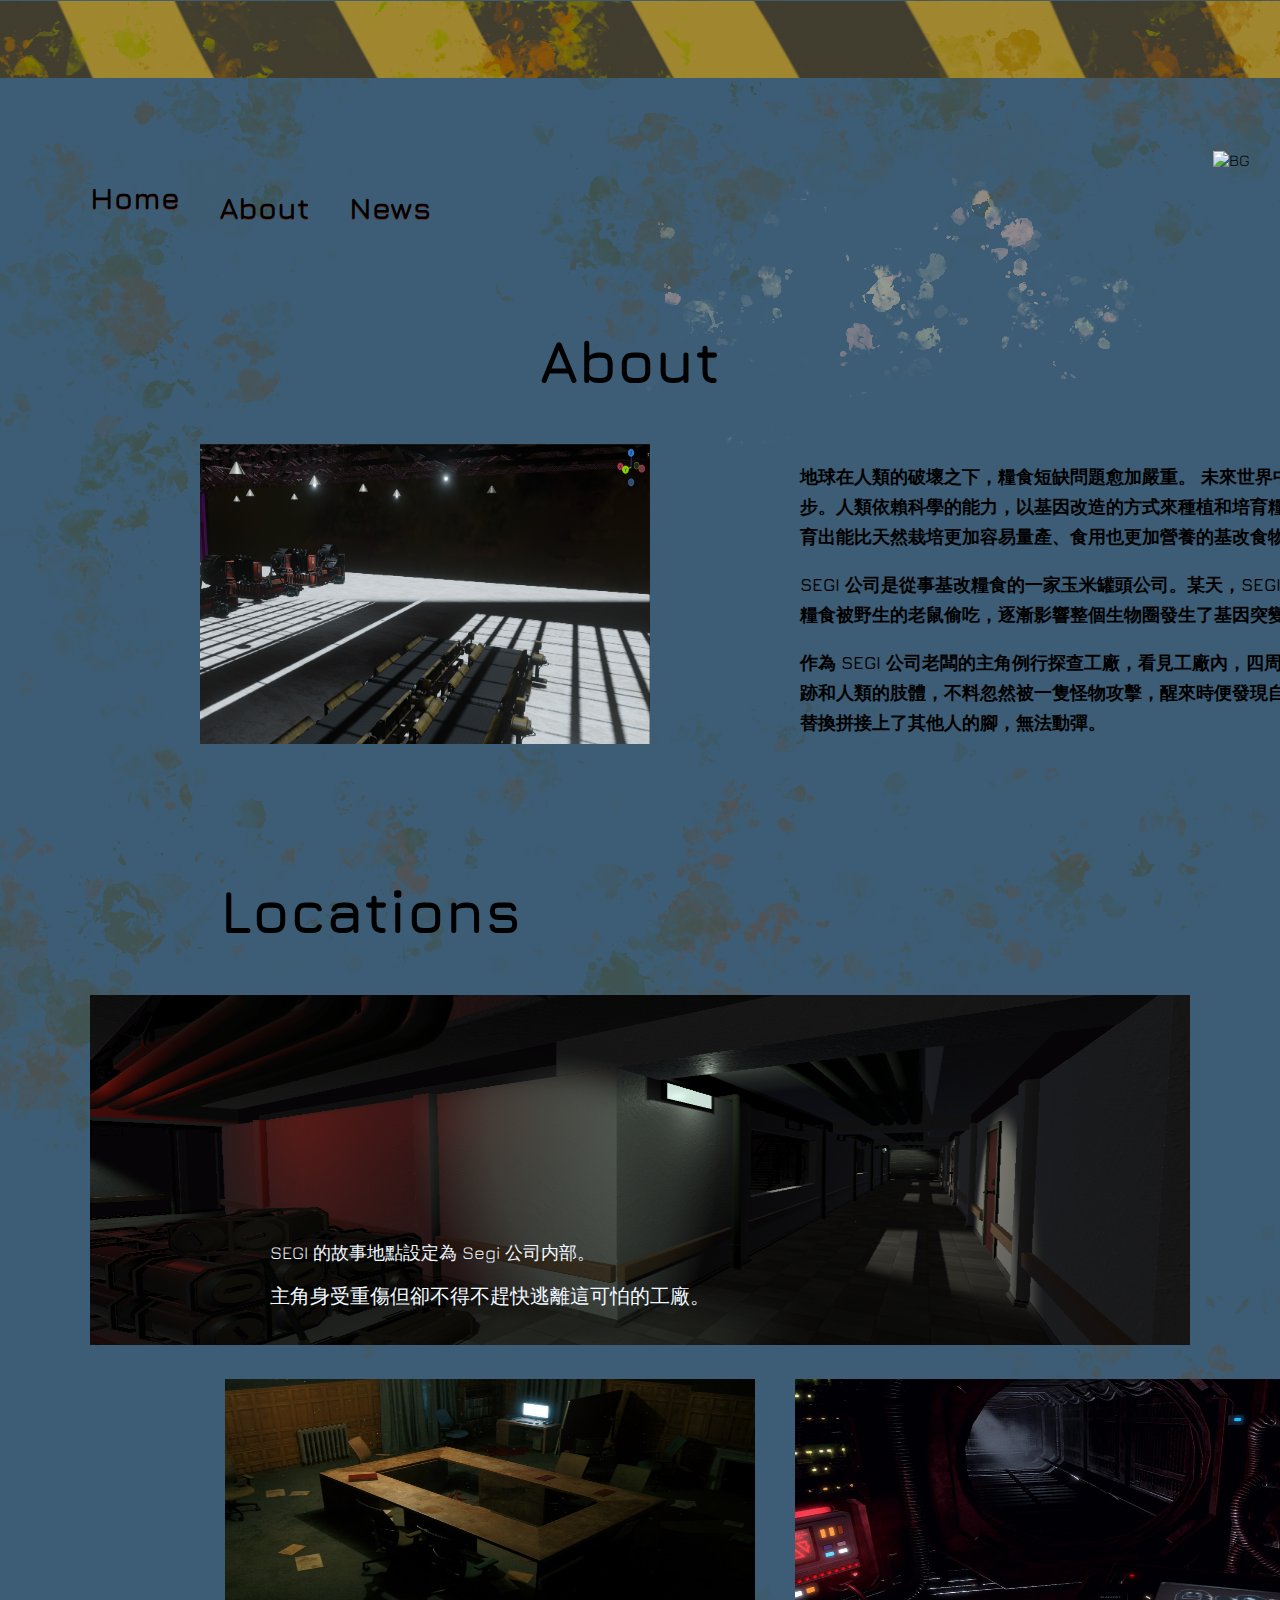
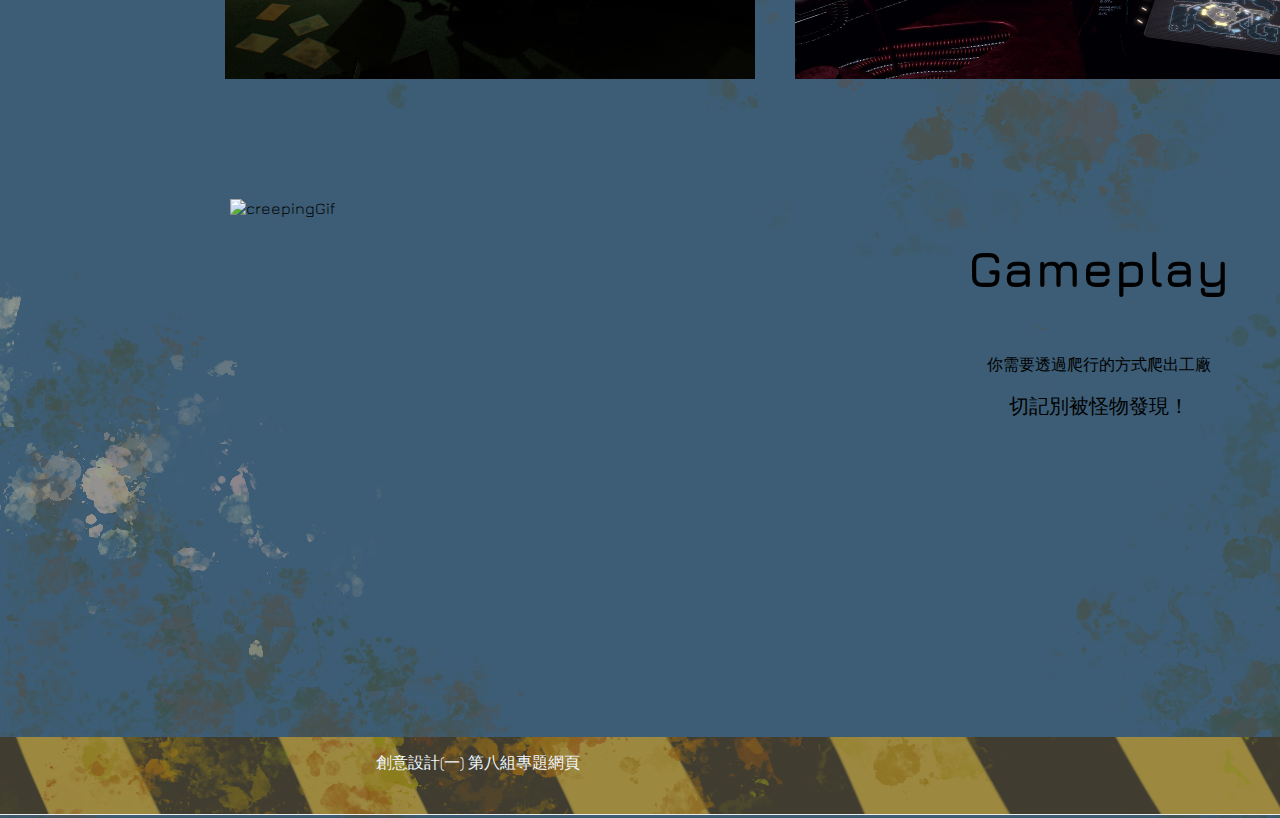
==== commit 82ec53f6: "second time debug" ====
--- a/about.html
+++ b/about.html
@@ -6,9 +6,12 @@
         <meta name="viewport" content="width=device-width, initial-scale=1.0">
         <title>SEGI | About</title>
         <link rel="icon" href="img/SEGI Icon.png">
+
         <link rel="stylesheet" href="CSS/normalize.css"> 
         <link rel="stylesheet" href="CSS/style.css">
         <link rel="stylesheet" href="CSS/about.css">
+
+        <link rel="stylesheet" type="text/css" href="//fonts.googleapis.com/css?family=Jura" />
     </head>
     <body>
         <header>          
@@ -21,8 +24,6 @@
         <main>
             <!-- BG -->
             <div class="background_about">
-
-            <div class="background">
                 <img src="./img/segi_background2.png" alt="BG">
             </div>
             <!-- nav -->
